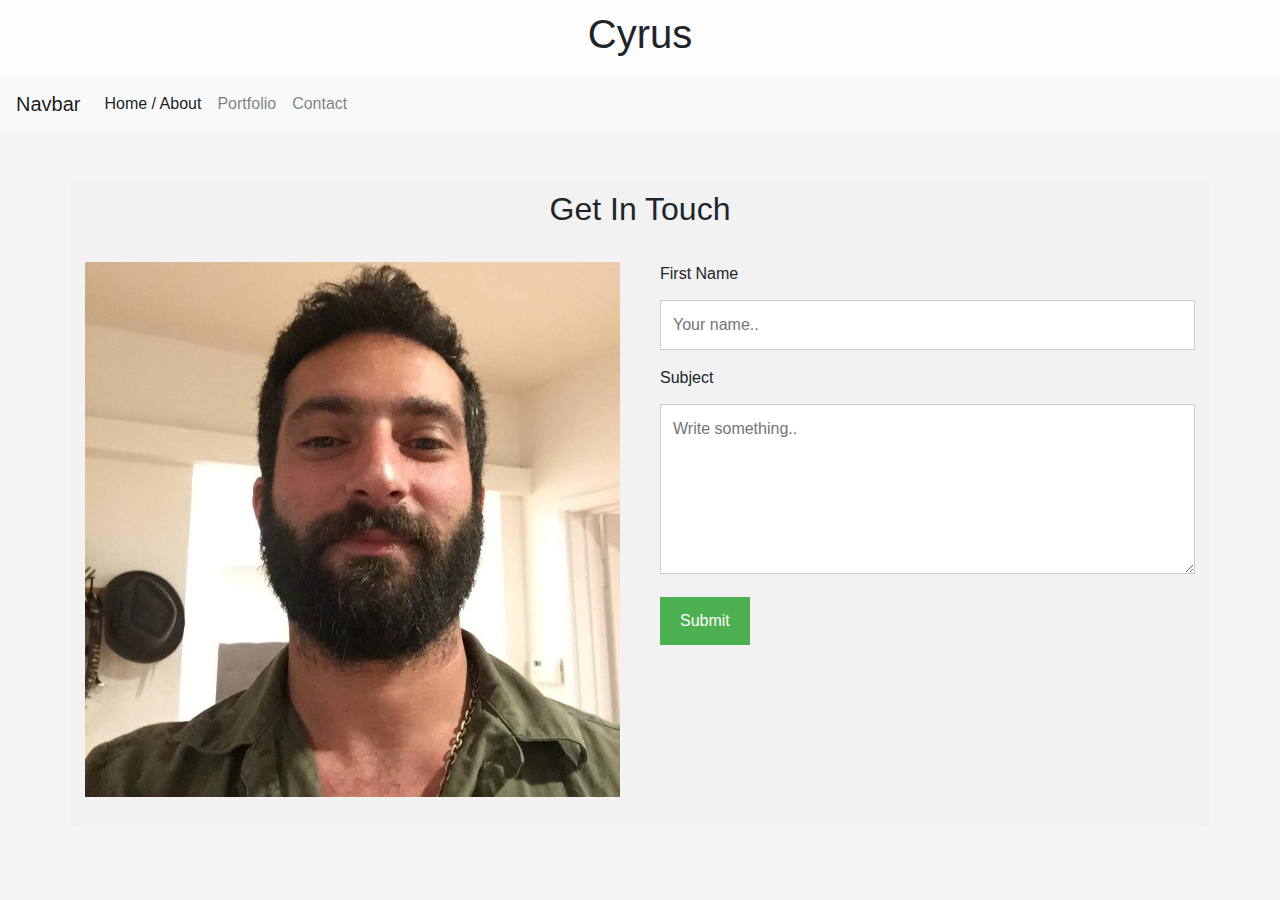
==== contact.html @ cd2c4ccf "first commit" ====
<!DOCTYPE html>
<html lang="en">
<head>
    <meta charset="UTF-8">
    <meta name="viewport" content="width=device-width, initial-scale=1.0">
    <link rel="stylesheet" href="https://stackpath.bootstrapcdn.com/bootstrap/4.4.1/css/bootstrap.min.css" integrity="sha384-Vkoo8x4CGsO3+Hhxv8T/Q5PaXtkKtu6ug5TOeNV6gBiFeWPGFN9MuhOf23Q9Ifjh" crossorigin="anonymous">
    <link rel="stylesheet" href="style.css">
<!--Webpage Title-->
    <title>Cyrus' Portfolio</title>
</head>

<!--Header which says Cyrus-->
<header class ="top">
  <h1 align="center">Cyrus</h1>
</header>

<body>
<!--this is the navbar and associated buttons-->
        <nav class="navbar navbar-expand-lg navbar-light bg-light">
          <a class="navbar-brand" href="#">Navbar</a>
          <button class="navbar-toggler" type="button" data-toggle="collapse" data-target="#navbarNavAltMarkup" aria-controls="navbarNavAltMarkup" aria-expanded="false" aria-label="Toggle navigation">
            <span class="navbar-toggler-icon"></span>
          </button>
          <div class="collapse navbar-collapse" id="navbarNavAltMarkup">
            <div class="navbar-nav">
              <a class="nav-item nav-link active" href="index.html">Home / About <span class="sr-only">(current)</span></a>
              <a class="nav-item nav-link" href="portfolio.html">Portfolio</a>
              <a class="nav-item nav-link" href="contact.html">Contact</a>
            </div>
          </div>
        </nav>

<br>
<br>
        
<!--Get in touch form-->          
        <div class="container">
          <div style="text-align:center">
<!--title-->            
            <h2>Get In Touch</h2>
          </div>
          <div class="row">
            <div class="column">
<!--provides image-->              
              <img src="Assets/Images/12278818_10206921100198798_8239164213640552917_n.jpg" style="width:100%">
            </div>
            <div class="column">
<!--references php-->              
              <form action="/action_page.php">
                
                <label for="fname">First Name</label>
                <input type="text" id="fname" name="firstname" placeholder="Your name..">
                <label for="subject">Subject</label>
                <textarea id="subject" name="subject" placeholder="Write something.." style="height:170px"></textarea>
                <input type="submit" value="Submit">
              </form>
            </div>
          </div>
        </div>

</body>


</html>
---- style.css ----
/*set color for 'Cyrus' title section*/
.top{
    background-color: rgba(255, 255, 255, 0.781);
    padding: 10px;
}
/*background color*/
body{
background-color: whitesmoke;
}

* {
    box-sizing: border-box;
  }
  
  /* Style inputs */
  input[type=text], select, textarea {
    width: 100%;
    padding: 12px;
    border: 1px solid #ccc;
    margin-top: 6px;
    margin-bottom: 16px;
    resize: vertical;
  }
  
  input[type=submit] {
    background-color: #4CAF50;
    color: white;
    padding: 12px 20px;
    border: none;
    cursor: pointer;
  }
  
  input[type=submit]:hover {
    background-color: #45a049;
  }
  
  /* Style the container/contact section */
  .container {
    border-radius: 5px;
    background-color: #f2f2f2;
    padding: 10px;
  }
  
  /* Create two columns that float next to eachother */
  .column {
    float: left;
    width: 50%;
    margin-top: 6px;
    padding: 20px;
  }
  
  /* Clear floats after the columns */
  .row:after {
    content: "";
    display: table;
    clear: both;
  }
  
  /* Responsive layout - when the screen is less than 600px wide, make the two columns stack on top of each other instead of next to each other */
  @media screen and (max-width: 600px) {
    .column, input[type=submit] {
      width: 100%;
      margin-top: 0;
    }
  }
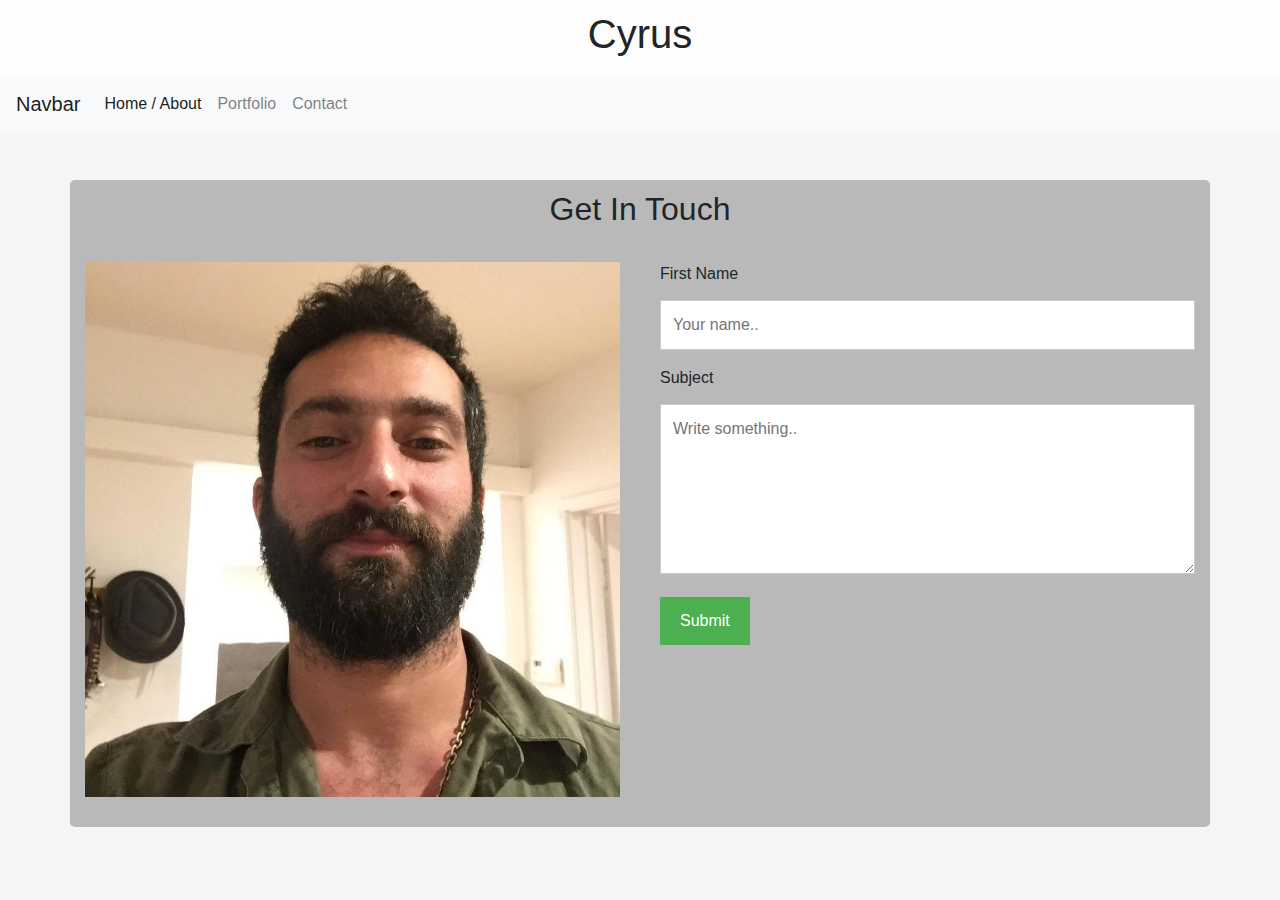
==== commit cae77b3e: "update" ====
--- a/contact.html
+++ b/contact.html
@@ -47,9 +47,10 @@
             <div class="column">
 <!--references php-->              
               <form action="/action_page.php">
-                
+<!--Name entry section-->                
                 <label for="fname">First Name</label>
                 <input type="text" id="fname" name="firstname" placeholder="Your name..">
+<!--Subject entry section-->               
                 <label for="subject">Subject</label>
                 <textarea id="subject" name="subject" placeholder="Write something.." style="height:170px"></textarea>
                 <input type="submit" value="Submit">
--- a/style.css
+++ b/style.css
@@ -1,12 +1,13 @@
 
 /*set color for 'Cyrus' title section*/
-.top{
-    background-color: rgba(255, 255, 255, 0.781);
-    padding: 10px;
-}
+  .top{
+      background-color: rgba(255, 255, 255, 0.781);
+      padding: 10px;
+  }
+
 /*background color*/
-body{
-background-color: whitesmoke;
+  body{
+  background-color: whitesmoke;
 }
 
 * {
@@ -35,10 +36,10 @@
     background-color: #45a049;
   }
   
-  /* Style the container/contact section */
+  /* Styles the containers used on index, portfolio and contact*/
   .container {
     border-radius: 5px;
-    background-color: #f2f2f2;
+    background-color: #b9b9b9;
     padding: 10px;
   }
   
